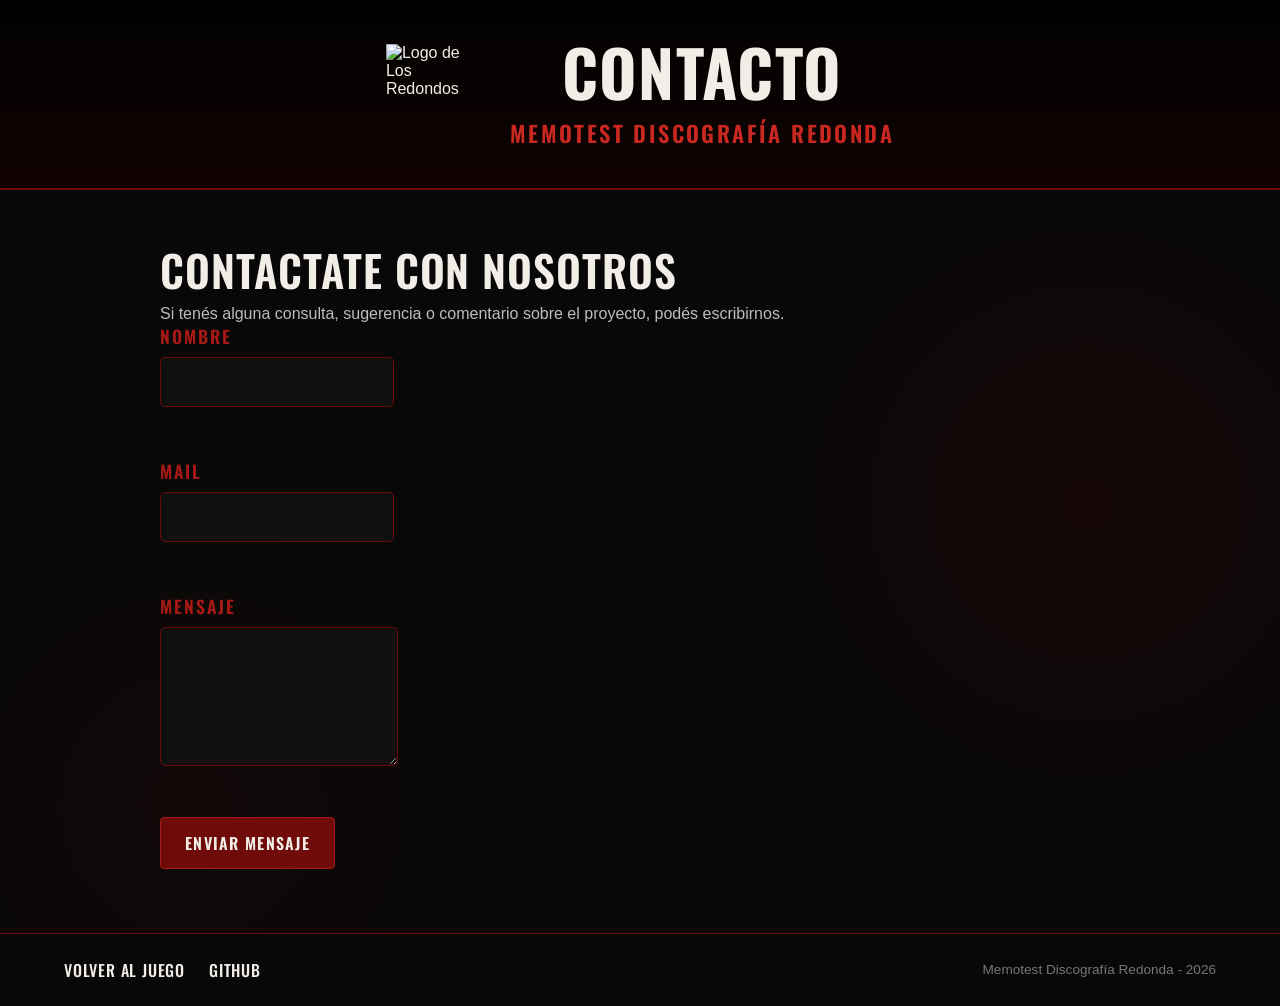
==== pages/contact.html @ f2960419 "Primera version funcional del memotest" ====
<!DOCTYPE html>
<html lang="es">
<head>
    <meta charset="UTF-8">
    <meta name="viewport" content="width=device-width, initial-scale=1.0">
    <meta name="description" content="Contacto de Memotest Discografía Redonda">
    <title>Contacto - Memotest Discografía Redonda</title>

    <link rel="preconnect" href="https://fonts.googleapis.com">
    <link rel="preconnect" href="https://fonts.gstatic.com" crossorigin>

    <link
        href="https://fonts.googleapis.com/css2?family=Oswald:wght@400;500;600;700&display=swap"
        rel="stylesheet"
    >

    <link rel="stylesheet" href="../css/reset.css">
    <link rel="stylesheet" href="../css/styles.css">
    <link rel="stylesheet" href="../css/modal.css">
    <link rel="stylesheet" href="../css/responsive.css">
</head>

<body>

    <div class="pagina-contacto">

        <header class="encabezado">

            <div class="logo">
                <img
                    src="../assets/images/logo/logo-redondos.png"
                    alt="Logo de Los Redondos"
                >
            </div>

            <div class="titulo-principal">
                <h1>Contacto</h1>
                <p>Memotest Discografía Redonda</p>
            </div>

        </header>

        <main class="contenido-contacto">

            <section class="seccion-contacto">

                <h2>Contactate con nosotros</h2>

                <p>
                    Si tenés alguna consulta, sugerencia o comentario
                    sobre el proyecto, podés escribirnos.
                </p>

                <form id="formulario-contacto">

                    <div class="campo-formulario">

                        <label for="nombre-contacto">
                            Nombre
                        </label>

                        <input
                            type="text"
                            id="nombre-contacto"
                            name="nombre-contacto"
                            autocomplete="name"
                        >

                        <p
                            id="error-nombre-contacto"
                            class="mensaje-error"
                        ></p>

                    </div>

                    <div class="campo-formulario">

                        <label for="email-contacto">
                            Mail
                        </label>

                        <input
                            type="email"
                            id="email-contacto"
                            name="email-contacto"
                            autocomplete="email"
                        >

                        <p
                            id="error-email-contacto"
                            class="mensaje-error"
                        ></p>

                    </div>

                    <div class="campo-formulario">

                        <label for="mensaje-contacto">
                            Mensaje
                        </label>

                        <textarea
                            id="mensaje-contacto"
                            name="mensaje-contacto"
                            rows="6"
                        ></textarea>

                        <p
                            id="error-mensaje-contacto"
                            class="mensaje-error"
                        ></p>

                    </div>

                    <button
                        type="submit"
                        id="boton-enviar-contacto"
                        class="boton boton-principal"
                    >
                        Enviar mensaje
                    </button>

                </form>

            </section>

        </main>

        <footer class="pie-pagina">

            <nav
                class="navegacion-pie"
                aria-label="Navegación del sitio"
            >

                <a href="../index.html">
                    Volver al juego
                </a>

                <a
                    href="https://github.com/CabralPedro1/cabral_pedro_daw_examen_final"
                    target="_blank"
                    rel="noopener noreferrer"
                >
                    GitHub
                </a>

            </nav>

            <p>
                Memotest Discografía Redonda - 2026
            </p>

        </footer>

    </div>

    <script src="../js/validation.js"></script>
    <script src="../js/contact.js"></script>

</body>
</html>
---- css/styles.css ----
:root {
    --negro: #080808;
    --negro-suave: #101010;
    --gris-oscuro: #171717;
    --gris-borde: #333333;

    --rojo-oscuro: #6f0b08;
    --rojo: #a71914;
    --rojo-intenso: #c92820;

    --blanco: #f2eee7;
    --gris-texto: #bdbdbd;
    --gris-suave: #777777;

    --fuente-titulos: 'Oswald', sans-serif;
    --fuente-texto: Arial, sans-serif;
}


/* =========================================
   ESTILOS GENERALES
   ========================================= */

body {
    display: flex;
    flex-direction: column;

    min-height: 100vh;
    margin: 0;

    background:
        radial-gradient(
            circle at 85% 50%,
            rgba(120, 0, 0, 0.12),
            transparent 30%
        ),
        radial-gradient(
            circle at 15% 80%,
            rgba(120, 0, 0, 0.08),
            transparent 25%
        ),
        var(--negro);

    color: var(--blanco);
    font-family: var(--fuente-texto);
}

h1,
h2,
h3 {
    font-family: var(--fuente-titulos);
}

p {
    color: var(--gris-texto);
}


/* =========================================
   PANTALLA INICIAL
   ========================================= */

.pantalla-inicial {
    display: flex;
    flex-direction: column;

    flex: 1;
    min-height: 100vh;

    background:
        radial-gradient(
            circle at 85% 50%,
            rgba(120, 0, 0, 0.12),
            transparent 30%
        ),
        radial-gradient(
            circle at 15% 80%,
            rgba(120, 0, 0, 0.08),
            transparent 25%
        );
}


/* =========================================
   ENCABEZADO
   ========================================= */

.encabezado {
    display: flex;
    align-items: center;
    justify-content: center;

    gap: 1.5rem;

    min-height: 190px;
    padding: 2rem 4rem;

    border-bottom: 2px solid var(--rojo-oscuro);

    background:
        linear-gradient(
            rgba(0, 0, 0, 0.85),
            rgba(20, 0, 0, 0.75)
        );
}

.logo img {
    width: 100px;
    height: 100px;

    object-fit: contain;
}

.titulo-principal {
    text-align: center;
}

.titulo-principal h1 {
    margin: 0;

    color: var(--blanco);

    font-family: var(--fuente-titulos);
    font-size: 4rem;
    font-weight: 700;

    line-height: 1;
    text-transform: uppercase;

    letter-spacing: 0.08rem;
}

.titulo-principal p {
    margin-top: 0.8rem;

    color: var(--rojo-intenso);

    font-family: var(--fuente-titulos);
    font-size: 1.4rem;
    font-weight: 600;

    text-transform: uppercase;

    letter-spacing: 0.15rem;
}


/* =========================================
   CONTENIDO INICIAL
   ========================================= */

.contenido-inicial {
    display: flex;
    flex: 1;

    flex-direction: column;
    align-items: center;
    justify-content: center;

    gap: 2rem;

    width: 100%;
    max-width: 900px;

    margin: 0 auto;
    padding: 3rem 1.5rem;
}

.bienvenida {
    width: 100%;

    text-align: center;
}

.bienvenida h2 {
    margin-bottom: 1rem;

    color: var(--blanco);

    font-size: 2.7rem;
    font-weight: 600;

    text-transform: uppercase;

    letter-spacing: 0.06rem;
}

.bienvenida p {
    max-width: 600px;

    margin: 0 auto;

    color: var(--gris-texto);

    line-height: 1.6;
}


/* =========================================
   CONFIGURACIÓN DEL JUEGO
   ========================================= */

.configuracion-juego {
    width: 100%;
    max-width: 650px;

    padding: 2rem;

    border: 1px solid var(--rojo-oscuro);
    border-radius: 5px;

    background: rgba(16, 16, 16, 0.9);
}

#formulario-inicio {
    display: flex;
    flex-direction: column;

    gap: 2rem;
}


/* =========================================
   CAMPOS DE FORMULARIO
   ========================================= */

.campo-formulario {
    display: flex;
    flex-direction: column;

    gap: 0.5rem;
}

.campo-formulario label,
.seleccion-dificultad legend {
    color: var(--rojo);

    font-family: var(--fuente-titulos);
    font-size: 1.1rem;
    font-weight: 600;

    text-transform: uppercase;

    letter-spacing: 0.12rem;
}

.campo-formulario input,
.campo-formulario textarea,
.controles-ranking select {
    width: 100%;

    border: 1px solid var(--rojo-oscuro);
    border-radius: 5px;

    outline: none;

    background: var(--negro-suave);
    color: var(--blanco);

    font-family: var(--fuente-texto);
}

.campo-formulario input {
    height: 50px;

    padding: 0 1rem;
}

.campo-formulario textarea {
    min-height: 130px;

    padding: 0.9rem 1rem;

    resize: vertical;
}

.campo-formulario input::placeholder,
.campo-formulario textarea::placeholder {
    color: var(--gris-suave);
}

.campo-formulario input:focus,
.campo-formulario textarea:focus,
.controles-ranking select:focus {
    border-color: var(--rojo-intenso);

    box-shadow:
        0 0 8px rgba(180, 0, 0, 0.2);
}


/* =========================================
   DIFICULTADES
   ========================================= */

.seleccion-dificultad {
    border: 0;
}

.opciones-dificultad {
    display: flex;

    gap: 1rem;

    margin-top: 1rem;
}

.opcion-dificultad {
    display: flex;
    flex: 1;

    flex-direction: column;
    align-items: center;
    justify-content: center;

    gap: 0.5rem;

    min-height: 100px;

    padding: 1rem;

    border: 1px solid var(--gris-borde);
    border-radius: 5px;

    background: var(--negro-suave);
    color: var(--blanco);

    font-family: var(--fuente-titulos);

    cursor: pointer;

    transition:
        background 0.2s ease,
        border-color 0.2s ease,
        transform 0.2s ease;
}

.opcion-dificultad:hover {
    border-color: var(--rojo);

    background: #250000;

    transform: translateY(-2px);
}

.opcion-dificultad.seleccionada {
    border-color: var(--rojo-intenso);

    background: #400000;

    box-shadow:
        0 0 10px rgba(180, 0, 0, 0.2);
}

.nombre-dificultad {
    color: var(--blanco);

    font-family: var(--fuente-titulos);
    font-size: 1.2rem;
    font-weight: 600;

    text-transform: uppercase;

    letter-spacing: 0.08rem;
}

.cantidad-pares {
    color: var(--gris-suave);

    font-family: var(--fuente-texto);
    font-size: 0.85rem;
}


/* =========================================
   BOTONES
   ========================================= */

.boton {
    padding: 0.8rem 1.5rem;

    border: 1px solid var(--rojo);
    border-radius: 4px;

    color: var(--blanco);

    font-family: var(--fuente-titulos);
    font-size: 1rem;
    font-weight: 600;

    text-transform: uppercase;

    letter-spacing: 0.08rem;

    cursor: pointer;

    transition:
        background 0.2s ease,
        border-color 0.2s ease,
        transform 0.2s ease;
}

.boton:hover {
    transform: translateY(-1px);
}

.boton-principal {
    background: var(--rojo-oscuro);
}

.boton-principal:hover {
    background: var(--rojo-intenso);

    border-color: var(--rojo-intenso);
}

.boton-secundario {
    background: var(--negro-suave);
}

.boton-secundario:hover {
    background: #250000;

    border-color: var(--rojo-intenso);
}


/* =========================================
   MENSAJES DE ERROR
   ========================================= */

.mensaje-error {
    min-height: 1.2rem;

    color: #e34b43;

    font-size: 0.85rem;
}


/* =========================================
   FOOTER
   ========================================= */

.pie-pagina {
    display: flex;

    align-items: center;
    justify-content: space-between;

    gap: 1rem;

    margin-top: auto;

    padding: 1.5rem 4rem;

    border-top: 1px solid var(--rojo-oscuro);

    background: var(--negro);
}

.navegacion-pie {
    display: flex;

    align-items: center;

    gap: 1.5rem;
}

.navegacion-pie a {
    color: var(--blanco);

    font-family: var(--fuente-titulos);
    font-weight: 500;

    text-transform: uppercase;

    letter-spacing: 0.05rem;

    transition: color 0.2s ease;
}

.navegacion-pie a:hover {
    color: var(--rojo-intenso);
}

.separador-footer {
    color: var(--rojo);
}

.pie-pagina p {
    color: var(--gris-suave);

    font-size: 0.85rem;
}


/* =========================================
   PÁGINA DE CONTACTO
   ========================================= */

.pagina-contacto {
    display: flex;
    flex-direction: column;

    min-height: 100vh;

    background:
        radial-gradient(
            circle at 85% 50%,
            rgba(120, 0, 0, 0.12),
            transparent 30%
        ),
        radial-gradient(
            circle at 15% 80%,
            rgba(120, 0, 0, 0.08),
            transparent 25%
        ),
        var(--negro);
}

.contacto-encabezado {
    min-height: 190px;

    padding: 2rem 4rem;
}

.contacto-encabezado .titulo-principal h1 {
    font-size: 4rem;
}

.contacto-encabezado .titulo-principal p {
    font-size: 1.4rem;
}

.contenido-contacto {
    display: flex;
    flex: 1;

    align-items: flex-start;
    justify-content: center;

    width: 100%;

    padding: 3.5rem 2rem 4rem;
}

.seccion-contacto {
    width: 100%;
    max-width: 960px;
}

.seccion-contacto h2 {
    margin-bottom: 0.7rem;

    color: var(--blanco);

    font-family: var(--fuente-titulos);
    font-size: 2.7rem;
    font-weight: 600;

    line-height: 1.1;

    text-transform: uppercase;

    letter-spacing: 0.06rem;
}

.texto-contacto {
    margin-bottom: 2.5rem;

    color: var(--gris-texto);

    line-height: 1.6;
}

#formulario-contacto {
    display: flex;
    flex-direction: column;
    align-items: flex-start;

    gap: 1.5rem;
}

.campo-contacto {
    display: flex;
    flex-direction: column;

    width: 100%;
    max-width: 850px;

    gap: 0.5rem;
}

.campo-contacto label {
    color: var(--rojo);

    font-family: var(--fuente-titulos);
    font-size: 1.1rem;
    font-weight: 600;

    text-transform: uppercase;

    letter-spacing: 0.15rem;
}

.campo-contacto input,
.campo-contacto textarea {
    width: 100%;

    border: 1px solid var(--rojo-oscuro);
    border-radius: 5px;

    outline: none;

    background: var(--negro-suave);
    color: var(--blanco);

    font-family: var(--fuente-texto);
    font-size: 1rem;

    transition:
        border-color 0.2s ease,
        box-shadow 0.2s ease;
}

.campo-contacto input {
    height: 50px;

    padding: 0 1rem;
}

.campo-contacto textarea {
    min-height: 140px;

    padding: 0.9rem 1rem;

    resize: vertical;
}

.campo-contacto input::placeholder,
.campo-contacto textarea::placeholder {
    color: var(--gris-suave);
}

.campo-contacto input:focus,
.campo-contacto textarea:focus {
    border-color: var(--rojo-intenso);

    box-shadow:
        0 0 8px rgba(180, 0, 0, 0.2);
}

.boton-contacto {
    min-width: 235px;

    min-height: 55px;

    margin-top: 0.5rem;

    font-size: 1.1rem;
}

.pagina-contacto .pie-pagina {
    padding: 1.5rem 4rem;
}
---- css/modal.css ----
/* =========================================
   MODALES
   ========================================= */

.modal {
    position: fixed;

    z-index: 1000;

    top: 0;
    left: 0;

    display: flex;

    align-items: center;
    justify-content: center;

    width: 100%;
    height: 100%;

    padding: 1.5rem;

    background: rgba(0, 0, 0, 0.82);
}


/* =========================================
   CONTENIDO
   ========================================= */

.contenido-modal {
    display: flex;

    flex-direction: column;

    gap: 1.5rem;

    width: 100%;
    max-width: 550px;

    max-height: 90vh;

    overflow-y: auto;

    padding: 2rem;

    border: 1px solid var(--rojo-intenso);
    border-radius: 5px;

    background:
        radial-gradient(
            circle at 80% 20%,
            rgba(120, 0, 0, 0.15),
            transparent 35%
        ),
        var(--negro-suave);

    box-shadow:
        0 10px 40px rgba(0, 0, 0, 0.7);
}

.contenido-modal h2 {
    color: var(--blanco);

    font-family: var(--fuente-titulos);
    font-size: 2.2rem;
    font-weight: 600;

    text-align: center;

    text-transform: uppercase;

    letter-spacing: 0.06rem;
}

.contenido-modal > p {
    color: var(--gris-texto);

    line-height: 1.5;

    text-align: center;
}


/* =========================================
   RESULTADO FINAL
   ========================================= */

.resultado-final {
    display: flex;

    flex-direction: column;

    gap: 0.7rem;
}

.resultado-final p {
    display: flex;

    justify-content: space-between;

    gap: 1rem;

    padding-bottom: 0.5rem;

    border-bottom: 1px solid var(--gris-borde);

    color: var(--gris-texto);
}

.resultado-final span {
    color: var(--blanco);

    font-family: var(--fuente-titulos);
    font-weight: 600;
}


/* =========================================
   ACCIONES DEL MODAL
   ========================================= */

.acciones-modal {
    display: flex;

    justify-content: center;

    flex-wrap: wrap;

    gap: 1rem;
}


/* =========================================
   RANKING
   ========================================= */

.controles-ranking {
    display: flex;

    align-items: center;
    justify-content: space-between;

    gap: 1rem;
}

.controles-ranking label {
    color: var(--rojo);

    font-family: var(--fuente-titulos);

    text-transform: uppercase;

    letter-spacing: 0.08rem;
}

.controles-ranking select {
    width: auto;

    min-width: 150px;

    padding: 0.6rem;
}

.lista-ranking {
    display: flex;

    flex-direction: column;

    gap: 0.5rem;
}

.item-ranking {
    display: flex;

    justify-content: space-between;

    gap: 1rem;

    padding: 0.8rem;

    border-bottom: 1px solid var(--gris-borde);
}

.item-ranking span {
    color: var(--gris-texto);
}

.item-ranking strong {
    color: var(--blanco);

    font-family: var(--fuente-titulos);
}


/* =========================================
   OCULTAR ELEMENTOS
   ========================================= */

.oculto {
    display: none;
}
---- css/responsive.css ----
/* =========================================
   TABLET
   ========================================= */

@media (max-width: 768px) {

    /* -------------------------------------
       ENCABEZADO GENERAL
       ------------------------------------- */

    .encabezado {
        flex-direction: column;

        min-height: auto;

        padding: 2rem 1.5rem;
    }

    .titulo-principal h1 {
        font-size: 3rem;
    }

    .titulo-principal p {
        font-size: 1.1rem;
    }


    /* -------------------------------------
       PANTALLA INICIAL
       ------------------------------------- */

    .contenido-inicial {
        padding: 2.5rem 1.5rem;
    }

    .opciones-dificultad {
        flex-direction: column;
    }

    .opcion-dificultad {
        width: 100%;
    }


    /* -------------------------------------
       FOOTER
       ------------------------------------- */

    .pie-pagina {
        flex-direction: column;

        justify-content: center;

        padding: 1.5rem;

        text-align: center;
    }


    /* -------------------------------------
       ENCABEZADO DEL JUEGO
       ------------------------------------- */

    .encabezado-juego {
        flex-direction: column;

        padding: 1.5rem;

        text-align: center;
    }

    .informacion-jugador {
        flex-direction: column;

        gap: 0.5rem;
    }


    /* -------------------------------------
       ESTADÍSTICAS
       ------------------------------------- */

    .estadistica {
        min-width: 100px;
    }


    /* -------------------------------------
       TABLERO
       ------------------------------------- */

    .tablero {
        width: 95vw;

        gap: 7px;

        padding: 8px;
    }

    .carta {
        width: 100%;
    }


    /* -------------------------------------
       CONTACTO
       ------------------------------------- */

    .contacto-encabezado {
        min-height: auto;

        padding: 2rem 1.5rem;
    }

    .contacto-encabezado .titulo-principal h1 {
        font-size: 3rem;
    }

    .contenido-contacto {
        padding: 2.5rem 1.5rem 3rem;
    }

    .seccion-contacto h2 {
        font-size: 2.2rem;
    }

    .campo-contacto {
        max-width: 100%;
    }

    .pagina-contacto .pie-pagina {
        padding: 1.5rem;
    }

}


/* =========================================
   CELULAR
   ========================================= */

@media (max-width: 480px) {

    /* -------------------------------------
       GENERAL
       ------------------------------------- */

    .logo img {
        width: 75px;
        height: 75px;
    }

    .titulo-principal h1 {
        font-size: 2.5rem;
    }

    .titulo-principal p {
        font-size: 0.95rem;
    }


    /* -------------------------------------
       PANTALLA INICIAL
       ------------------------------------- */

    .contenido-inicial {
        padding: 2rem 1rem;
    }

    .configuracion-juego {
        padding: 1.5rem;
    }

    .bienvenida h2 {
        font-size: 2rem;
    }


    /* -------------------------------------
       JUEGO
       ------------------------------------- */

    .contenido-juego {
        padding: 1.5rem 0.5rem;
    }

    .identidad-juego h1 {
        font-size: 1.6rem;
    }


    /* -------------------------------------
       ESTADÍSTICAS
       ------------------------------------- */

    .estadisticas {
        gap: 0.4rem;
    }

    .estadistica {
        min-width: 70px;

        padding: 0.5rem;
    }

    .etiqueta-estadistica {
        font-size: 0.65rem;

        letter-spacing: 0.03rem;
    }

    .valor-estadistica {
        font-size: 1rem;
    }


    /* -------------------------------------
       ACCIONES
       ------------------------------------- */

    .acciones-juego {
        flex-direction: column;
    }

    .acciones-juego .boton {
        width: 100%;
    }


    /* -------------------------------------
       TABLERO
       ------------------------------------- */

    .tablero {
        width: 96vw;

        gap: 4px;

        padding: 5px;
    }

    .carta-frente,
    .carta-dorso {
        border-width: 1px;
    }


    /* -------------------------------------
       MODALES
       ------------------------------------- */

    .contenido-modal {
        padding: 1.5rem;
    }

    .contenido-modal h2 {
        font-size: 1.8rem;
    }

    .acciones-modal {
        flex-direction: column;
    }

    .acciones-modal .boton {
        width: 100%;
    }


    /* -------------------------------------
       RANKING
       ------------------------------------- */

    .controles-ranking {
        flex-direction: column;

        align-items: stretch;
    }

    .controles-ranking select {
        width: 100%;
    }


    /* -------------------------------------
       CONTACTO
       ------------------------------------- */

    .contacto-encabezado .logo img {
        width: 75px;
        height: 75px;
    }

    .contacto-encabezado .titulo-principal h1 {
        font-size: 2.5rem;
    }

    .contacto-encabezado .titulo-principal p {
        font-size: 0.95rem;
    }

    .seccion-contacto h2 {
        font-size: 1.9rem;
    }

    .campo-contacto input {
        height: 46px;
    }

    .campo-contacto textarea {
        min-height: 120px;
    }

    .boton-contacto {
        width: 100%;
    }

    .pagina-contacto .navegacion-pie {
        flex-wrap: wrap;

        justify-content: center;
    }

}
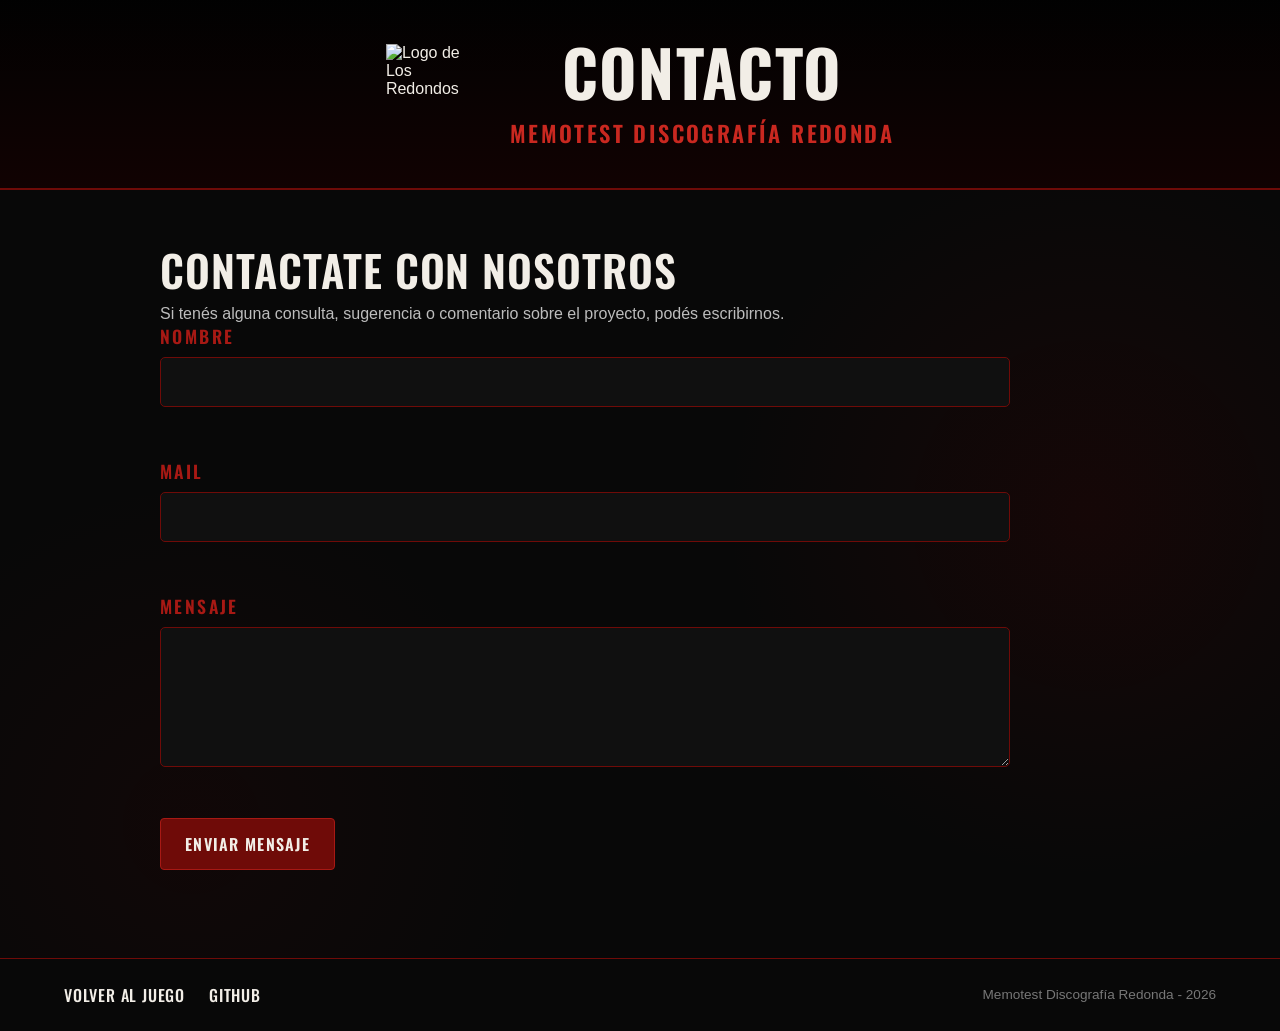
==== commit 4043dd56: "Completa funcionalidades y validaciones del memotest" ====
--- a/pages/contact.html
+++ b/pages/contact.html
@@ -51,9 +51,9 @@
                     sobre el proyecto, podés escribirnos.
                 </p>
 
-                <form id="formulario-contacto">
+                <form id="formulario-contacto" novalidate>
 
-                    <div class="campo-formulario">
+                    <div class="campo-formulario campo-contacto">
 
                         <label for="nombre-contacto">
                             Nombre
@@ -73,7 +73,7 @@
 
                     </div>
 
-                    <div class="campo-formulario">
+                    <div class="campo-formulario campo-contacto">
 
                         <label for="email-contacto">
                             Mail
@@ -93,7 +93,7 @@
 
                     </div>
 
-                    <div class="campo-formulario">
+                    <div class="campo-formulario campo-contacto">
 
                         <label for="mensaje-contacto">
                             Mensaje
@@ -120,6 +120,7 @@
                         Enviar mensaje
                     </button>
 
+                    <p id="resultado-contacto" role="status"></p>
                 </form>
 
             </section>
--- a/css/modal.css
+++ b/css/modal.css
@@ -199,4 +199,57 @@
 
 .oculto {
     display: none;
+}
+
+/* =========================================
+   INFORMACIÓN DEL RANKING
+   ========================================= */
+
+.item-ranking {
+    display: flex;
+
+    align-items: flex-start;
+
+    gap: 1rem;
+
+    padding: 1rem 0;
+
+    border-bottom: 1px solid var(--gris-borde);
+}
+
+.item-ranking > strong {
+    min-width: 40px;
+
+    color: var(--rojo);
+
+    font-family: var(--fuente-titulos);
+    font-size: 1.2rem;
+}
+
+.informacion-ranking {
+    flex: 1;
+}
+
+.informacion-ranking p {
+    margin: 0 0 0.25rem;
+}
+
+.informacion-ranking p:first-child {
+    color: var(--blanco);
+
+    font-family: var(--fuente-titulos);
+    font-size: 1.1rem;
+    font-weight: 600;
+
+    text-transform: uppercase;
+}
+
+.informacion-ranking p:nth-child(2) {
+    color: var(--rojo);
+}
+
+.informacion-ranking small {
+    color: var(--gris-suave);
+
+    font-size: 0.75rem;
 }
--- a/css/responsive.css
+++ b/css/responsive.css
@@ -1,3 +1,32 @@
+/* Ajustes del alto disponible en desktop. */
+@media (min-width: 769px) {
+    .pantalla-juego { min-height: 0; flex: 1; }
+    .encabezado-juego { padding: 0.65rem 2rem; gap: 1rem; }
+    .identidad-juego h1 { font-size: 1.5rem; }
+    .contenido-juego { padding: 0.6rem 1rem; gap: 0.5rem; }
+    .estadistica { padding: 0.35rem; min-width: 0; }
+    .acciones-juego .boton { padding: 0.45rem 1rem; }
+    .tablero-contenedor h2 { font-size: 1.3rem; margin-bottom: 0.4rem; }
+    body > .pie-pagina { padding: 0.65rem 2rem; }
+}
+
+.informacion-jugador { min-width: 0; }
+.informacion-jugador p { overflow-wrap: anywhere; }
+#jugador-actual { display: inline-block; max-width: 14rem; vertical-align: bottom; overflow: hidden; text-overflow: ellipsis; white-space: nowrap; }
+.resultado-final span, .informacion-ranking { min-width: 0; overflow-wrap: anywhere; }
+.carta { animation: entrada-carta 0.3s ease both; }
+.contenido-modal { animation: entrada-carta 0.2s ease both; }
+.pantalla-inicial { animation: entrada-carta 0.3s ease both; }
+button:focus-visible, a:focus-visible { outline: 2px solid var(--blanco); outline-offset: 3px; }
+@keyframes entrada-carta {
+    from { opacity: 0; transform: translateY(6px); }
+    to { opacity: 1; transform: translateY(0); }
+}
+@media (prefers-reduced-motion: reduce) {
+    .carta, .contenido-modal, .pantalla-inicial { animation: none; }
+    .carta-contenido { transition: none; }
+}
+
 /* =========================================
    TABLET
    ========================================= */
@@ -320,4 +349,4 @@
         justify-content: center;
     }
 
-}+}
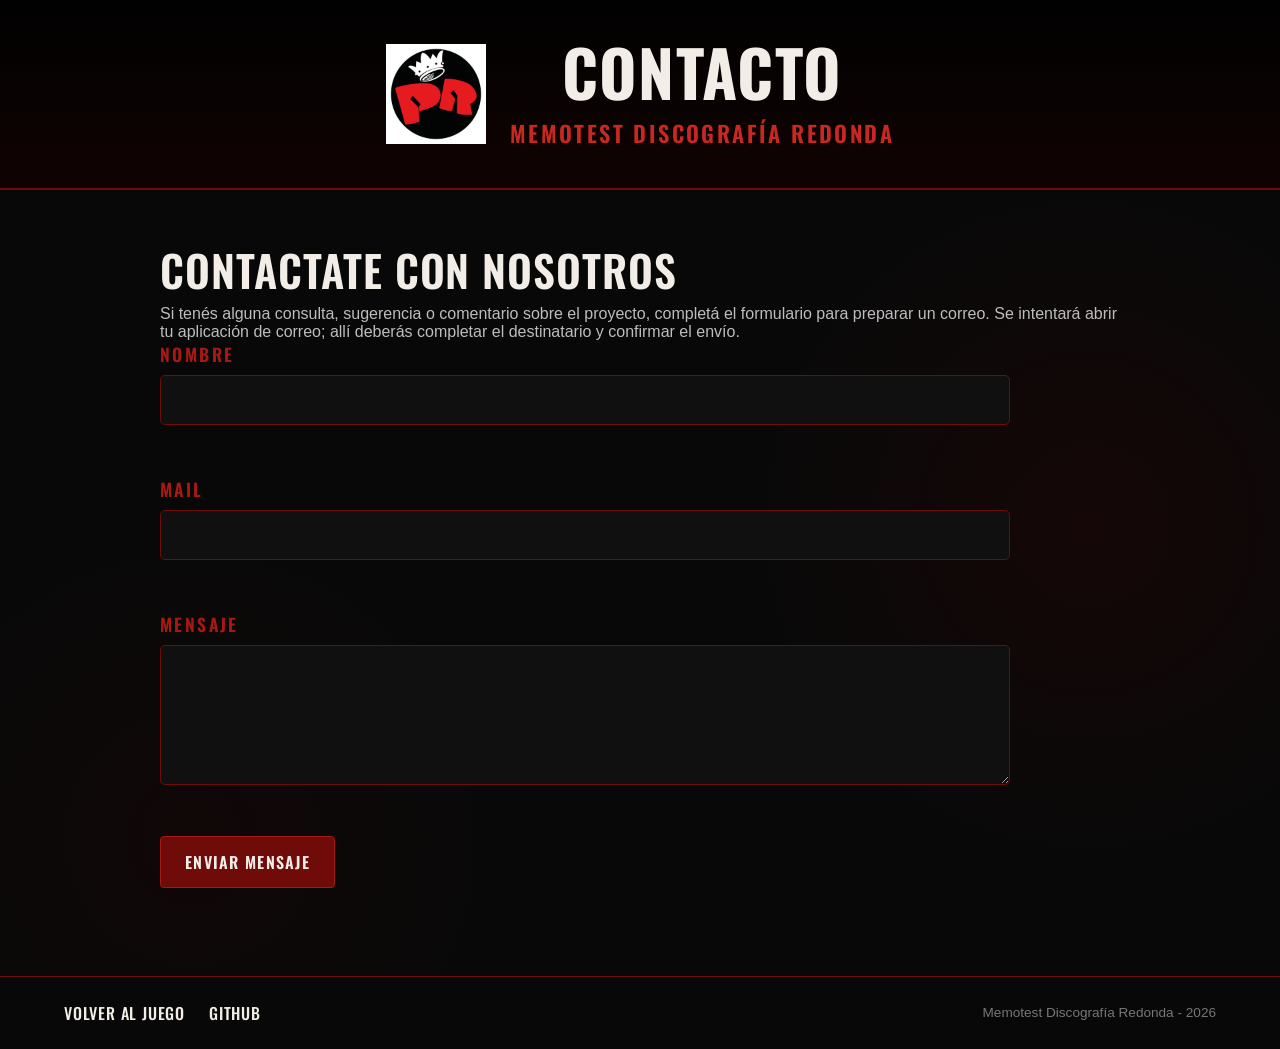
==== commit 6825e403: "Corrige requisitos obligatorios y completa documentacion DAW" ====
--- a/pages/contact.html
+++ b/pages/contact.html
@@ -48,7 +48,9 @@
 
                 <p>
                     Si tenés alguna consulta, sugerencia o comentario
-                    sobre el proyecto, podés escribirnos.
+                    sobre el proyecto, completá el formulario para preparar un correo.
+                    Se intentará abrir tu aplicación de correo; allí deberás completar
+                    el destinatario y confirmar el envío.
                 </p>
 
                 <form id="formulario-contacto" novalidate>
--- a/css/styles.css
+++ b/css/styles.css
@@ -484,10 +484,6 @@
     color: var(--rojo-intenso);
 }
 
-.separador-footer {
-    color: var(--rojo);
-}
-
 .pie-pagina p {
     color: var(--gris-suave);
 
@@ -519,20 +515,6 @@
         var(--negro);
 }
 
-.contacto-encabezado {
-    min-height: 190px;
-
-    padding: 2rem 4rem;
-}
-
-.contacto-encabezado .titulo-principal h1 {
-    font-size: 4rem;
-}
-
-.contacto-encabezado .titulo-principal p {
-    font-size: 1.4rem;
-}
-
 .contenido-contacto {
     display: flex;
     flex: 1;
@@ -564,14 +546,6 @@
     text-transform: uppercase;
 
     letter-spacing: 0.06rem;
-}
-
-.texto-contacto {
-    margin-bottom: 2.5rem;
-
-    color: var(--gris-texto);
-
-    line-height: 1.6;
 }
 
 #formulario-contacto {
@@ -651,16 +625,6 @@
         0 0 8px rgba(180, 0, 0, 0.2);
 }
 
-.boton-contacto {
-    min-width: 235px;
-
-    min-height: 55px;
-
-    margin-top: 0.5rem;
-
-    font-size: 1.1rem;
-}
-
 .pagina-contacto .pie-pagina {
     padding: 1.5rem 4rem;
 }
--- a/css/modal.css
+++ b/css/modal.css
@@ -170,22 +170,6 @@
     gap: 0.5rem;
 }
 
-.item-ranking {
-    display: flex;
-
-    justify-content: space-between;
-
-    gap: 1rem;
-
-    padding: 0.8rem;
-
-    border-bottom: 1px solid var(--gris-borde);
-}
-
-.item-ranking span {
-    color: var(--gris-texto);
-}
-
 .item-ranking strong {
     color: var(--blanco);
 
@@ -206,6 +190,7 @@
    ========================================= */
 
 .item-ranking {
+    justify-content: space-between;
     display: flex;
 
     align-items: flex-start;
--- a/css/responsive.css
+++ b/css/responsive.css
@@ -1,3 +1,14 @@
+.informacion-jugador { min-width: 0; }
+.informacion-jugador p { overflow-wrap: anywhere; }
+#jugador-actual { display: inline-block; max-width: 14rem; vertical-align: bottom; overflow: hidden; text-overflow: ellipsis; white-space: nowrap; }
+.resultado-final span, .informacion-ranking { min-width: 0; overflow-wrap: anywhere; }
+.contenido-modal { animation: entrada-carta 0.2s ease both; }
+.pantalla-inicial { animation: entrada-carta 0.3s ease both; }
+button:focus-visible, a:focus-visible { outline: 2px solid var(--blanco); outline-offset: 3px; }
+@keyframes entrada-carta {
+    from { opacity: 0; transform: translateY(6px); }
+    to { opacity: 1; transform: translateY(0); }
+}
 /* Ajustes del alto disponible en desktop. */
 @media (min-width: 769px) {
     .pantalla-juego { min-height: 0; flex: 1; }
@@ -10,21 +21,16 @@
     body > .pie-pagina { padding: 0.65rem 2rem; }
 }
 
-.informacion-jugador { min-width: 0; }
-.informacion-jugador p { overflow-wrap: anywhere; }
-#jugador-actual { display: inline-block; max-width: 14rem; vertical-align: bottom; overflow: hidden; text-overflow: ellipsis; white-space: nowrap; }
-.resultado-final span, .informacion-ranking { min-width: 0; overflow-wrap: anywhere; }
-.carta { animation: entrada-carta 0.3s ease both; }
-.contenido-modal { animation: entrada-carta 0.2s ease both; }
-.pantalla-inicial { animation: entrada-carta 0.3s ease both; }
-button:focus-visible, a:focus-visible { outline: 2px solid var(--blanco); outline-offset: 3px; }
-@keyframes entrada-carta {
-    from { opacity: 0; transform: translateY(6px); }
-    to { opacity: 1; transform: translateY(0); }
-}
+
 @media (prefers-reduced-motion: reduce) {
-    .carta, .contenido-modal, .pantalla-inicial { animation: none; }
-    .carta-contenido { transition: none; }
+    .contenido-modal,
+    .pantalla-inicial {
+        animation: none;
+    }
+
+    .carta-contenido {
+        transition: none;
+    }
 }
 
 /* =========================================
@@ -135,16 +141,6 @@
        CONTACTO
        ------------------------------------- */
 
-    .contacto-encabezado {
-        min-height: auto;
-
-        padding: 2rem 1.5rem;
-    }
-
-    .contacto-encabezado .titulo-principal h1 {
-        font-size: 3rem;
-    }
-
     .contenido-contacto {
         padding: 2.5rem 1.5rem 3rem;
     }
@@ -314,19 +310,6 @@
        CONTACTO
        ------------------------------------- */
 
-    .contacto-encabezado .logo img {
-        width: 75px;
-        height: 75px;
-    }
-
-    .contacto-encabezado .titulo-principal h1 {
-        font-size: 2.5rem;
-    }
-
-    .contacto-encabezado .titulo-principal p {
-        font-size: 0.95rem;
-    }
-
     .seccion-contacto h2 {
         font-size: 1.9rem;
     }
@@ -339,10 +322,6 @@
         min-height: 120px;
     }
 
-    .boton-contacto {
-        width: 100%;
-    }
-
     .pagina-contacto .navegacion-pie {
         flex-wrap: wrap;
 
